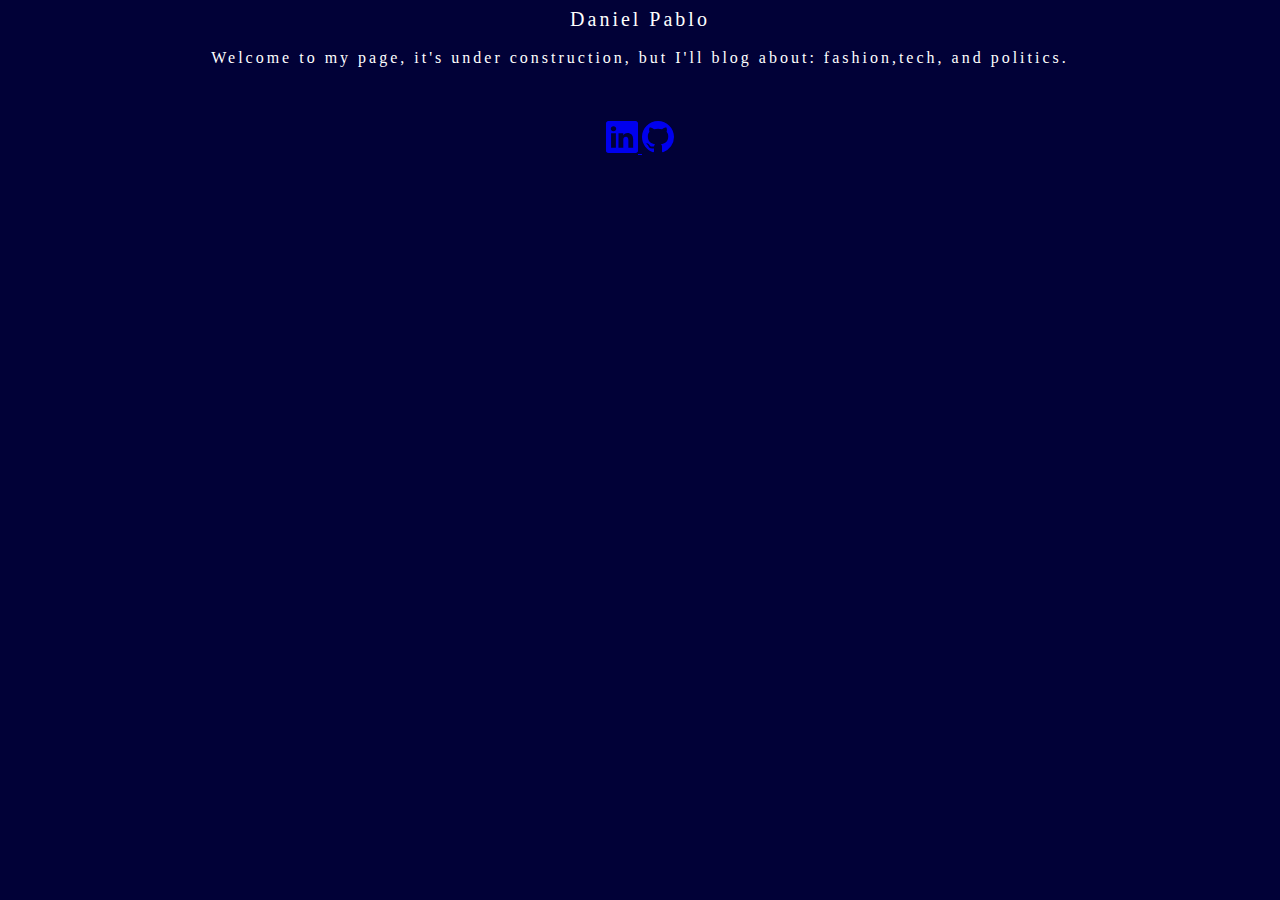
==== index.html @ 352eac9c "Add files via upload" ====
<!DOCTYPE html>

<html>

    <head>
        <meta charset="UTF-8">

        <meta name="viewport" content="width-device-width" initial-scale="1">

        <title>Personal Website</title>

        <!-- Link to Bootstrap CDN-->
        <link href="https://cdn.jsdelivr.net/npm/bootstrap@5.3.0-alpha1/dist/css/bootstrap.min.css" rel="stylesheet" integrity="sha384-GLhlTQ8iRABdZLl6O3oVMWSktQOp6b7In1Zl3/Jr59b6EGGoI1aFkw7cmDA6j6gD" crossorigin="anonymous">

        <!--Link to CSS file for styling-->
        <link rel="stylesheet" href="blog2.css">

    </head>

    <body>
        <div class="container">

            <div class="row-name">
                <div class="col-sm-12">Daniel Pablo</div>

            </div>
            <br>
            

            <div class="row">
                <div class="col-sm-12">
                    <div class="lower">Welcome to my page, it's under construction, but I'll blog about: fashion,tech, and politics.</div>

                </div>
            </div>
            <br></br>
            <br>


            <div class="d-flex justify-content-between ">
                <div class="col-sm">
                    <a href="https://www.linkedin.com/in/daniel-pablo-gallegos-bb1ab9176/" class="mx-3">
                    <svg xmlns="http://www.w3.org/2000/svg" width="32" height="32" fill="currentColor" class="bi bi-linkedin" viewBox="0 0 16 16">
                        <path d="M0 1.146C0 .513.526 0 1.175 0h13.65C15.474 0 16 .513 16 1.146v13.708c0 .633-.526 1.146-1.175 1.146H1.175C.526 16 0 15.487 0 14.854V1.146zm4.943 12.248V6.169H2.542v7.225h2.401zm-1.2-8.212c.837 0 1.358-.554 1.358-1.248-.015-.709-.52-1.248-1.342-1.248-.822 0-1.359.54-1.359 1.248 0 .694.521 1.248 1.327 1.248h.016zm4.908 8.212V9.359c0-.216.016-.432.08-.586.173-.431.568-.878 1.232-.878.869 0 1.216.662 1.216 1.634v3.865h2.401V9.25c0-2.22-1.184-3.252-2.764-3.252-1.274 0-1.845.7-2.165 1.193v.025h-.016a5.54 5.54 0 0 1 .016-.025V6.169h-2.4c.03.678 0 7.225 0 7.225h2.4z"/>
                    </svg>

                    </a>
                

                
                    <a href="https://github.com/dpablo2018" class="mx-3">
                        <svg xmlns="http://www.w3.org/2000/svg" width="32" height="32" fill="currentColor" class="bi bi-github" viewBox="0 0 16 16">
                            <path d="M8 0C3.58 0 0 3.58 0 8c0 3.54 2.29 6.53 5.47 7.59.4.07.55-.17.55-.38 0-.19-.01-.82-.01-1.49-2.01.37-2.53-.49-2.69-.94-.09-.23-.48-.94-.82-1.13-.28-.15-.68-.52-.01-.53.63-.01 1.08.58 1.23.82.72 1.21 1.87.87 2.33.66.07-.52.28-.87.51-1.07-1.78-.2-3.64-.89-3.64-3.95 0-.87.31-1.59.82-2.15-.08-.2-.36-1.02.08-2.12 0 0 .67-.21 2.2.82.64-.18 1.32-.27 2-.27.68 0 1.36.09 2 .27 1.53-1.04 2.2-.82 2.2-.82.44 1.1.16 1.92.08 2.12.51.56.82 1.27.82 2.15 0 3.07-1.87 3.75-3.65 3.95.29.25.54.73.54 1.48 0 1.07-.01 1.93-.01 2.2 0 .21.15.46.55.38A8.012 8.012 0 0 0 16 8c0-4.42-3.58-8-8-8z"/>
                        </svg>

                    </a>
                </div>
            </div>
        </div>

    </body>

</html>
---- blog2.css ----
body{
    background-color: rgb(1, 1, 55);
    color: white;
    
    text-align: center;
    
}

.col-sm-12{
    font-size: 20px;
    letter-spacing: 3px;
}

/*.row{
    display: flex;
    justify-content: space-between;
} */

.lower{
    font-size: 16px;
}
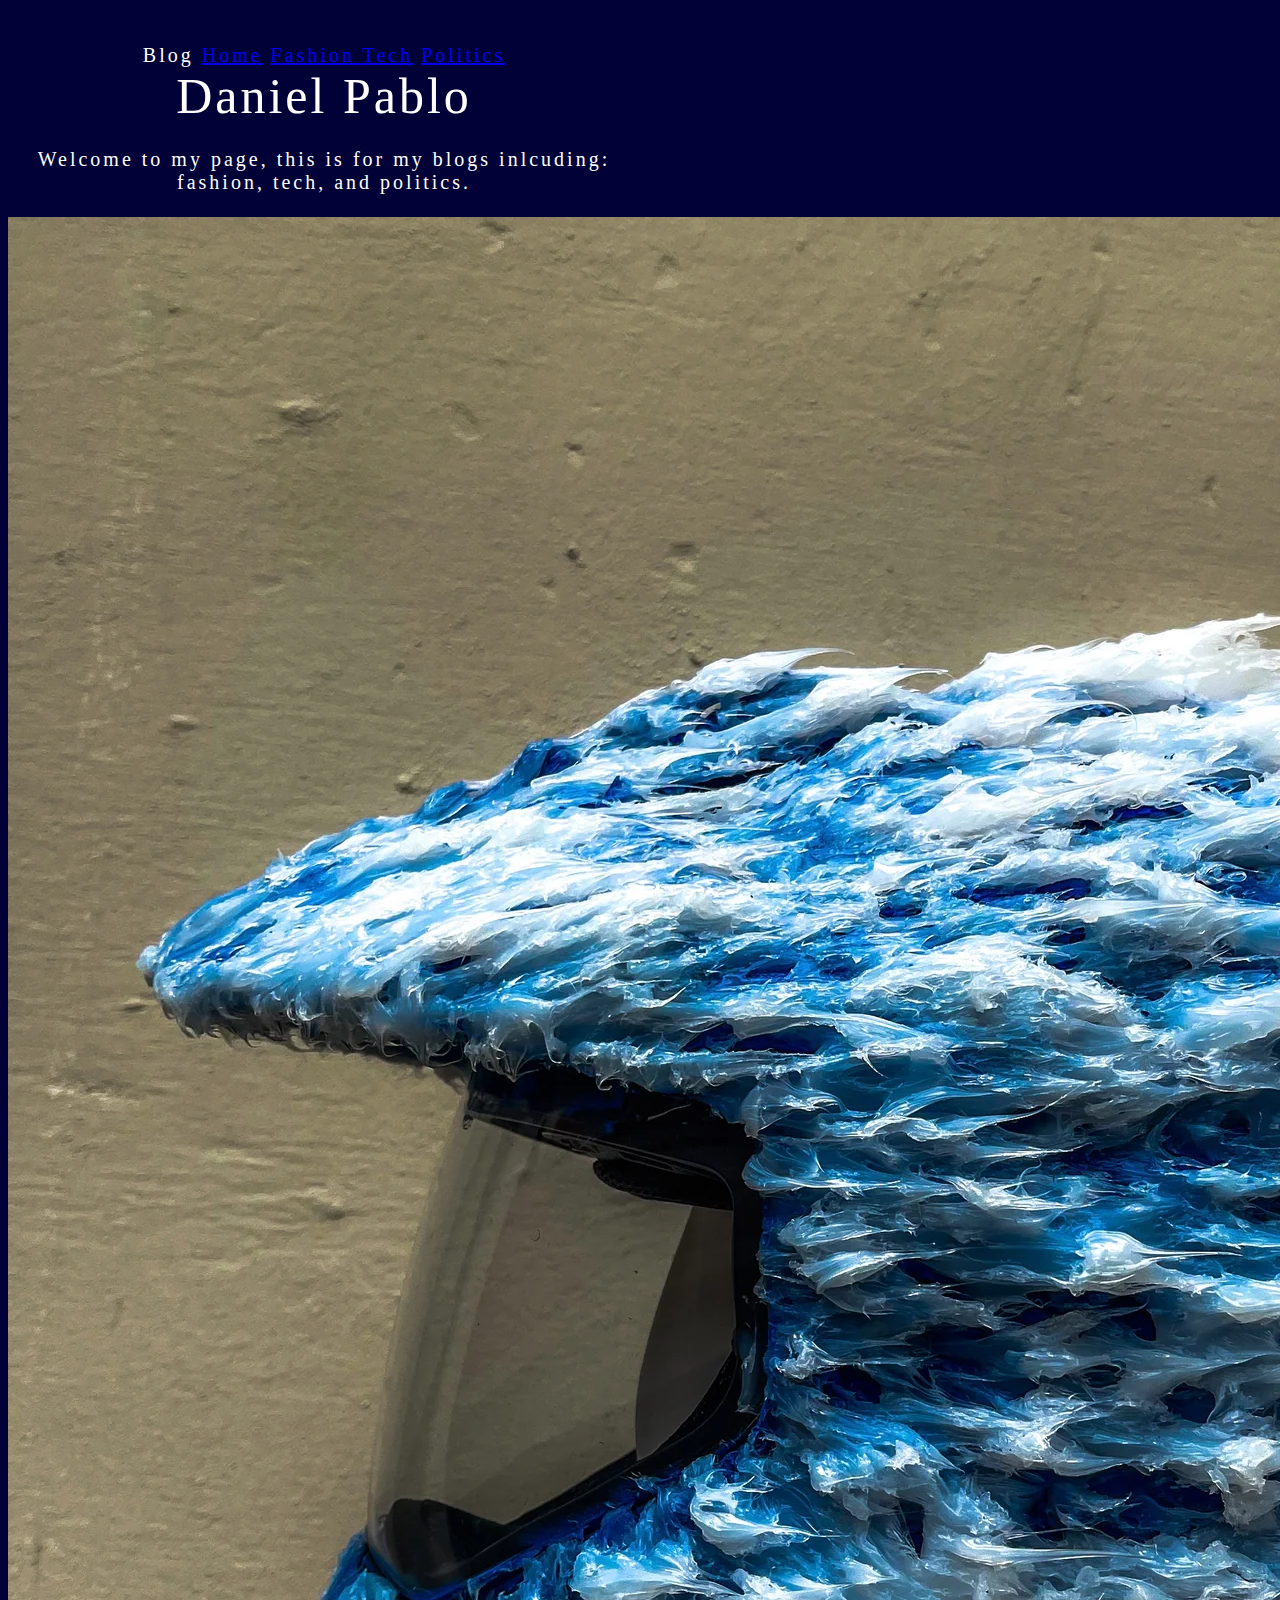
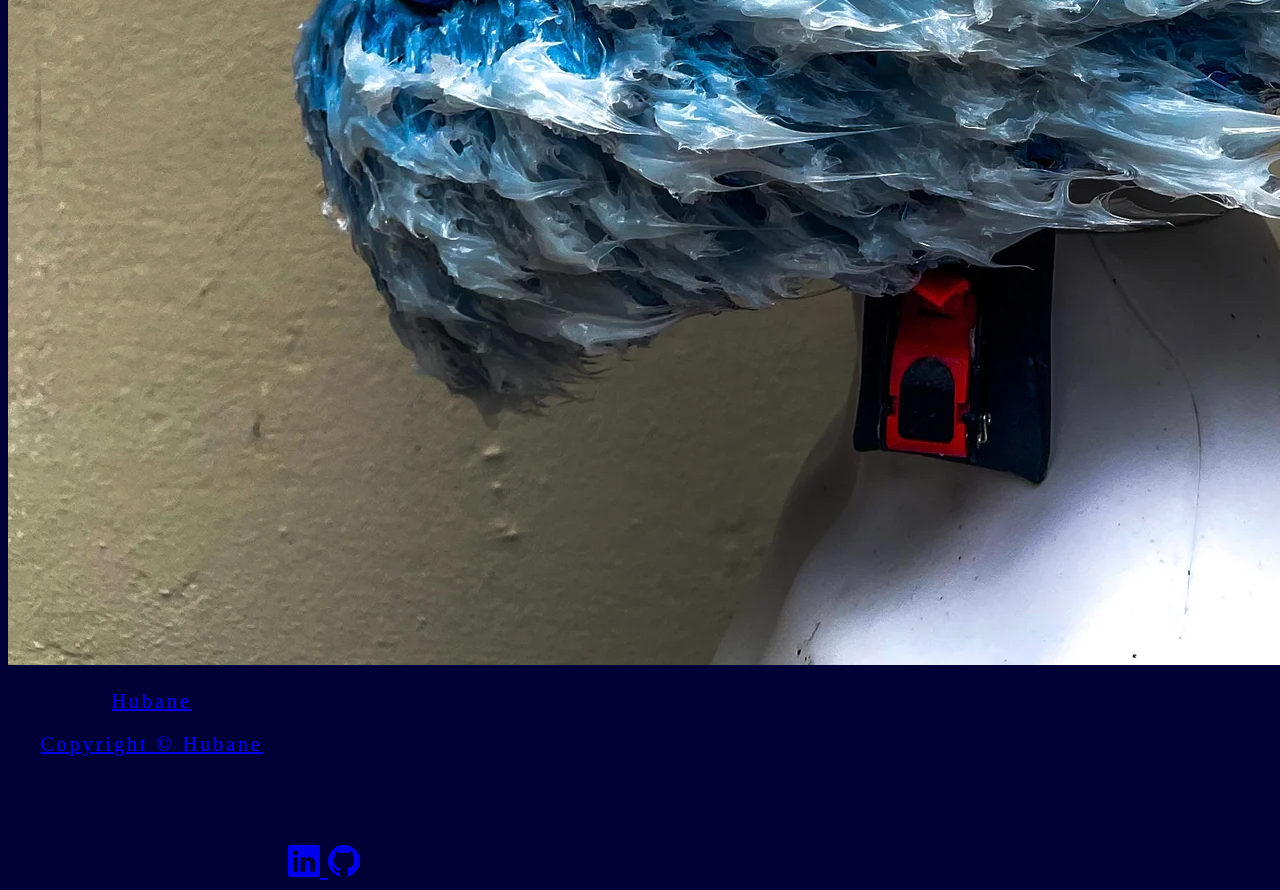
==== commit 98b1ee60: "Add files via upload" ====
--- a/index.html
+++ b/index.html
@@ -1,6 +1,6 @@
 <!DOCTYPE html>
 
-<html>
+<html lang="en">
 
     <head>
         <meta charset="UTF-8">
@@ -18,10 +18,33 @@
     </head>
 
     <body>
+
+
+        <br><br>
+        
         <div class="container">
+            <!--navbar-->
 
+            <nav class="navbar justify-content-center nav-tabs text-light">
+
+                <span class="navbar-brand mb-0 h1 ml-3 text-light">Blog</span>
+
+                <a class="nav-link active bg-secondary" href="index.html">Home</a>
+                
+
+                <a class="nav-link active bg-secondary" href="hubane.html">Fashion </a>
+
+                <a class="nav-link active bg-secondary" href="tech.html">Tech</a>
+
+                <a class="nav-link active bg-secondary" href="politics.html">Politics</a>
+
+
+
+            </nav>
+
+            <!--Just my name and content below-->
             <div class="row-name">
-                <div class="col-sm-12">Daniel Pablo</div>
+                <div class=" yellow col-sm-12">Daniel Pablo</div>
 
             </div>
             <br>
@@ -29,14 +52,37 @@
 
             <div class="row">
                 <div class="col-sm-12">
-                    <div class="lower">Welcome to my page, it's under construction, but I'll blog about: fashion,tech, and politics.</div>
+                    <div class="lower">Welcome to my page, this is for my blogs inlcuding: fashion, tech, and politics. </div>
 
                 </div>
             </div>
+            <br>
+
+            <!-- Card that will lead to other blogs-->
+
+                <div class="justify-content-center">
+                    <a href="hubane.html">
+                        <div class="card bg-secondary mx-auto" style="width: 18rem;">
+
+                            <img src="hubane copy.jpg.webp" class="card-img-top" alt="...">
+                            <div class="card-body">
+                            <p class="card-text text-light">Hubane</p>
+                            <!--HTML page inside card 
+                            <a href="hubane.html">Read More</a>-->
+                            <p>Copyright &copy; Hubane</p>
+                            
+
+                        </div>
+                    </a>
+
+                    
+                </div>
+            
+
             <br></br>
             <br>
 
-
+            <!--Icons with LinkedIn and Github-->
             <div class="d-flex justify-content-between ">
                 <div class="col-sm">
                     <a href="https://www.linkedin.com/in/daniel-pablo-gallegos-bb1ab9176/" class="mx-3">
--- a/blog2.css
+++ b/blog2.css
@@ -3,21 +3,81 @@
     color: white;
     
     text-align: center;
+    letter-spacing: 3px;
     
 }
+
 
 .col-sm-12{
     font-size: 20px;
     letter-spacing: 3px;
 }
 
-/*.row{
-    display: flex;
-    justify-content: space-between;
-} */
-
-.lower{
-    font-size: 16px;
+/*Make Name larger*/
+.yellow{
+    font-size: 50px;
 }
 
 
+
+
+
+
+.blog{
+    justify-content: start;
+}
+
+
+
+
+@media (max-width: 400px) {
+    .container {
+        width: 85%;
+        font-size: 25px;    
+    }
+}
+
+@media (min-width: 401px) and (max-width: 550px) {
+    .container {
+        width: 80%;
+        font-size: 20px;
+    }
+}
+
+@media (min-width: 551px) and (max-width: 767px) {
+    .container {
+        width: 85%;
+        font-size: 20px;
+    }
+}
+
+@media (min-width: 768px) and (max-width: 991px) {
+    .container {
+        width: 85%;
+        font-size: 20px;
+    }
+}
+
+@media (min-width: 992px) and (max-width: 1199px) {
+    .container {
+        width: 85%;
+        font-size: 20px;
+    }
+}
+
+@media (min-width: 1200px) {
+    .container {
+        width: 50%;
+        font-size: 20px;
+    }
+}
+
+
+
+
+
+
+
+
+
+
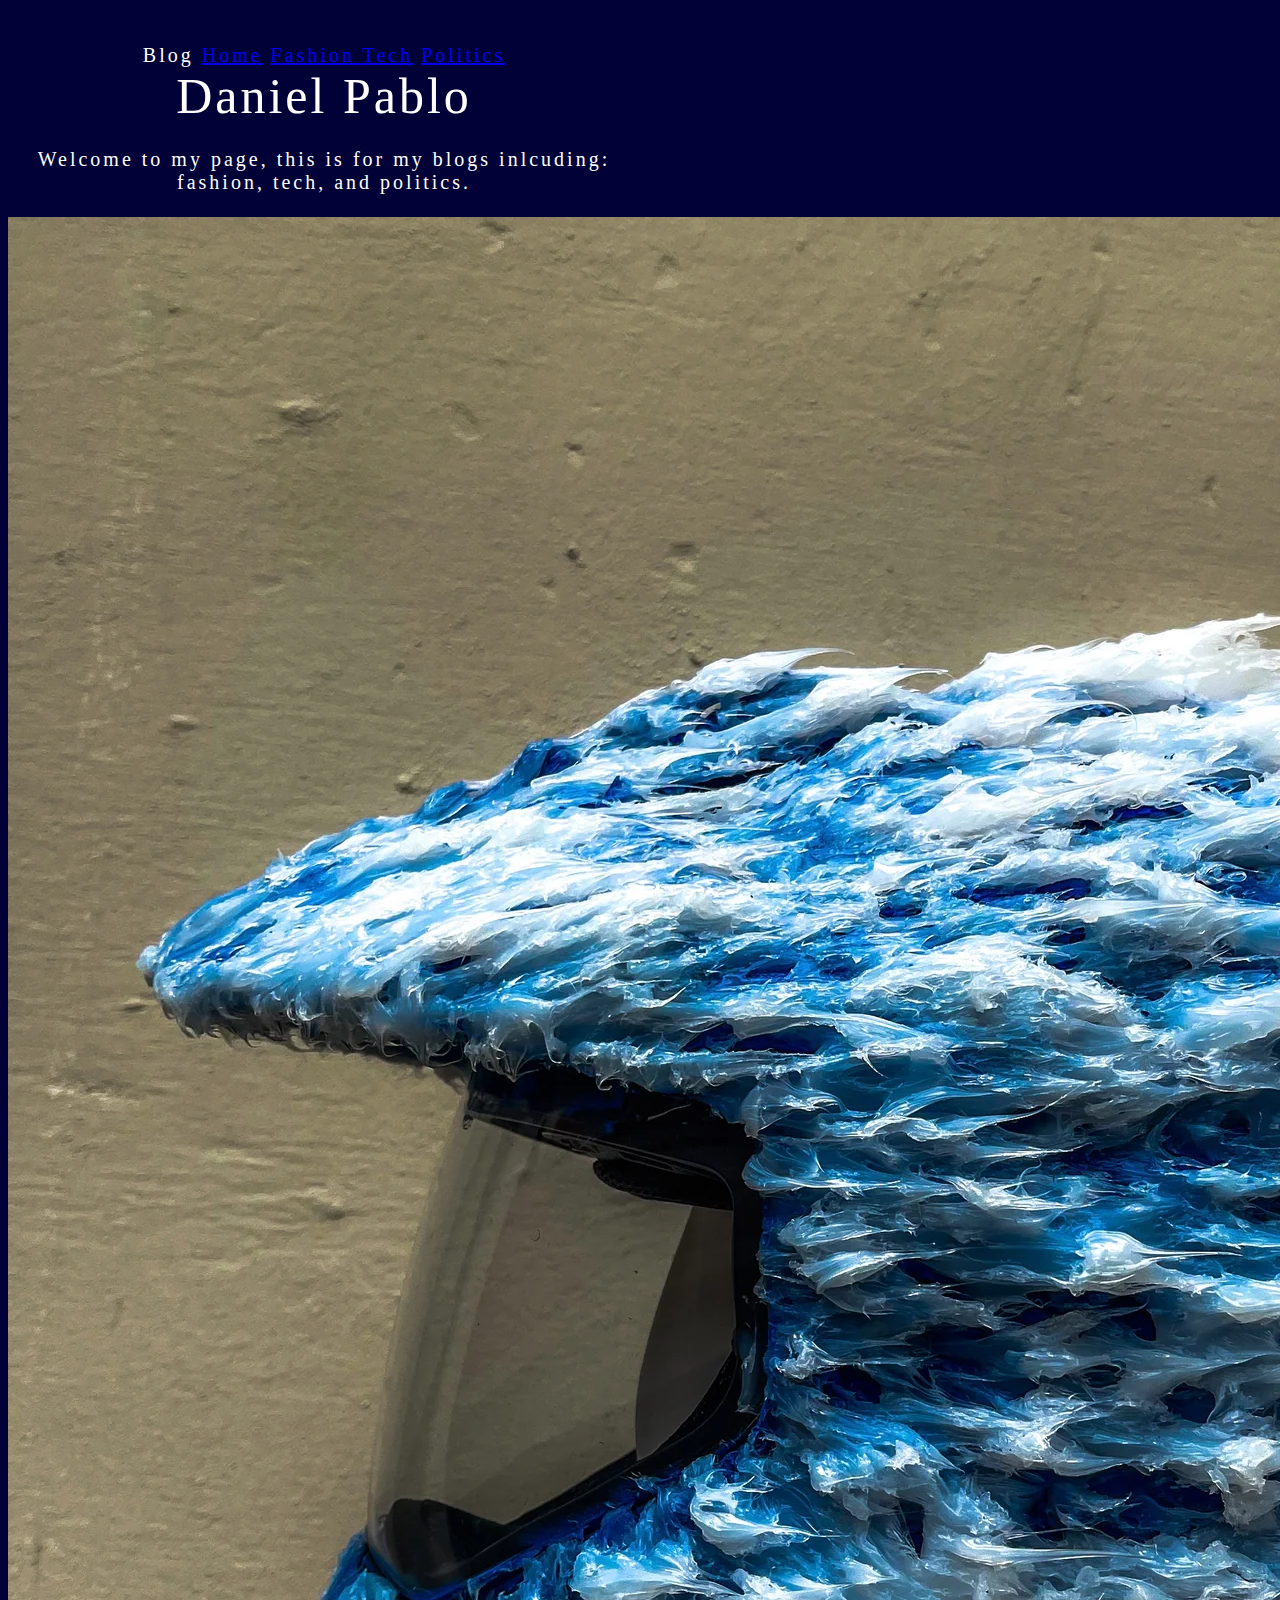
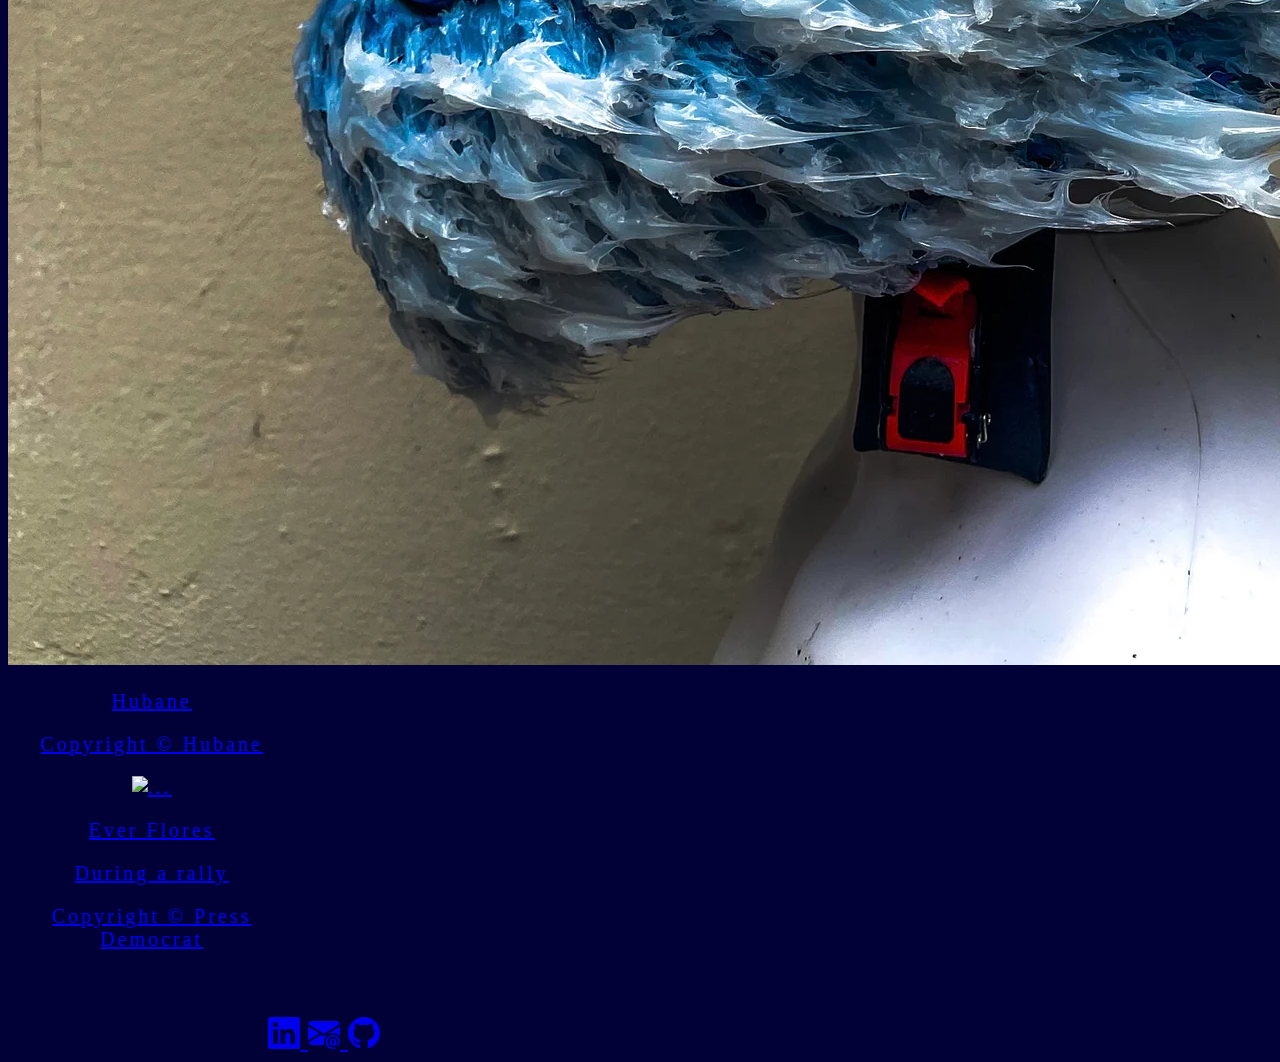
==== commit 6f9687cd: "Add files via upload" ====
--- a/index.html
+++ b/index.html
@@ -23,24 +23,26 @@
         <br><br>
         
         <div class="container">
+            <div class="row">
             <!--navbar-->
 
-            <nav class="navbar justify-content-center nav-tabs text-light">
+                <nav class="navbar justify-content-center nav-tabs text-light">
 
-                <span class="navbar-brand mb-0 h1 ml-3 text-light">Blog</span>
+                    <span class="navbar-brand mb-0 h1 ml-3 text-light">Blog</span>
 
-                <a class="nav-link active bg-secondary" href="index.html">Home</a>
-                
+                    <a class="nav-link active bg-secondary" href="index.html">Home</a>
+                    
 
-                <a class="nav-link active bg-secondary" href="hubane.html">Fashion </a>
+                    <a class="nav-link active bg-secondary" href="hubane.html">Fashion </a>
 
-                <a class="nav-link active bg-secondary" href="tech.html">Tech</a>
+                    <a class="nav-link active bg-secondary" href="tech.html">Tech</a>
 
-                <a class="nav-link active bg-secondary" href="politics.html">Politics</a>
+                    <a class="nav-link active bg-secondary" href="politics.html">Politics</a>
 
 
 
-            </nav>
+                </nav>
+            </div>
 
             <!--Just my name and content below-->
             <div class="row-name">
@@ -60,26 +62,41 @@
 
             <!-- Card that will lead to other blogs-->
 
-                <div class="justify-content-center">
-                    <a href="hubane.html">
-                        <div class="card bg-secondary mx-auto" style="width: 18rem;">
+                <div class="justify-content-center d-flex">
 
-                            <img src="hubane copy.jpg.webp" class="card-img-top" alt="...">
+                    <div class="card bg-secondary mx-auto" style="width: 18rem;">
+                      <a href="hubane.html">
+                        <img src="hubane copy.jpg.webp" class="card-img-top" alt="...">
+                        <div class="card-body">
+                          <p class="card-text text-light">Hubane</p>
+                          <!--HTML page inside card 
+                          <a href="hubane.html">Read More</a>-->
+                          <p>Copyright &copy; Hubane</p>
+                        </div>
+                      </a>
+                    </div>
+                  
+                    <div class="card bg-secondary mx-auto" style="width: 18rem;">
+                        <a href="politics.html">
+                            <img src="ever.jpeg" class="card-img-top" alt="...">
+
                             <div class="card-body">
-                            <p class="card-text text-light">Hubane</p>
-                            <!--HTML page inside card 
-                            <a href="hubane.html">Read More</a>-->
-                            <p>Copyright &copy; Hubane</p>
-                            
+                                <p class="card-text text-light">Ever Flores</p>
+                                
+                                <p class="card-text text-light">During a rally</p>
+                            </div>
 
-                        </div>
-                    </a>
+                            <div class="card-footer">
+                                <p>Copyright &copy; Press Democrat</p>
+                            </div>
+                        </a>
+                    </div>
 
-                    
-                </div>
+                  </div>
+                  
             
 
-            <br></br>
+            <br>
             <br>
 
             <!--Icons with LinkedIn and Github-->
@@ -91,9 +108,17 @@
                     </svg>
 
                     </a>
+
+                    <!--Email Icon, when clicked it will start an email to send to my email  -->
+                    <a target="_blank" href="mailto:@dpablo1916@gmail.com">
+                        <svg xmlns="http://www.w3.org/2000/svg" width="32" height="32" fill="currentColor" class="bi bi-envelope-at-fill" viewBox="0 0 16 16">
+                            <path d="M2 2A2 2 0 0 0 .05 3.555L8 8.414l7.95-4.859A2 2 0 0 0 14 2H2Zm-2 9.8V4.698l5.803 3.546L0 11.801Zm6.761-2.97-6.57 4.026A2 2 0 0 0 2 14h6.256A4.493 4.493 0 0 1 8 12.5a4.49 4.49 0 0 1 1.606-3.446l-.367-.225L8 9.586l-1.239-.757ZM16 9.671V4.697l-5.803 3.546.338.208A4.482 4.482 0 0 1 12.5 8c1.414 0 2.675.652 3.5 1.671Z"/>
+                            <path d="M15.834 12.244c0 1.168-.577 2.025-1.587 2.025-.503 0-1.002-.228-1.12-.648h-.043c-.118.416-.543.643-1.015.643-.77 0-1.259-.542-1.259-1.434v-.529c0-.844.481-1.4 1.26-1.4.585 0 .87.333.953.63h.03v-.568h.905v2.19c0 .272.18.42.411.42.315 0 .639-.415.639-1.39v-.118c0-1.277-.95-2.326-2.484-2.326h-.04c-1.582 0-2.64 1.067-2.64 2.724v.157c0 1.867 1.237 2.654 2.57 2.654h.045c.507 0 .935-.07 1.18-.18v.731c-.219.1-.643.175-1.237.175h-.044C10.438 16 9 14.82 9 12.646v-.214C9 10.36 10.421 9 12.485 9h.035c2.12 0 3.314 1.43 3.314 3.034v.21Zm-4.04.21v.227c0 .586.227.8.581.8.31 0 .564-.17.564-.743v-.367c0-.516-.275-.708-.572-.708-.346 0-.573.245-.573.791Z"/>
+                        </svg>
+                    </a>
                 
 
-                
+                    <!--Github Link-->
                     <a href="https://github.com/dpablo2018" class="mx-3">
                         <svg xmlns="http://www.w3.org/2000/svg" width="32" height="32" fill="currentColor" class="bi bi-github" viewBox="0 0 16 16">
                             <path d="M8 0C3.58 0 0 3.58 0 8c0 3.54 2.29 6.53 5.47 7.59.4.07.55-.17.55-.38 0-.19-.01-.82-.01-1.49-2.01.37-2.53-.49-2.69-.94-.09-.23-.48-.94-.82-1.13-.28-.15-.68-.52-.01-.53.63-.01 1.08.58 1.23.82.72 1.21 1.87.87 2.33.66.07-.52.28-.87.51-1.07-1.78-.2-3.64-.89-3.64-3.95 0-.87.31-1.59.82-2.15-.08-.2-.36-1.02.08-2.12 0 0 .67-.21 2.2.82.64-.18 1.32-.27 2-.27.68 0 1.36.09 2 .27 1.53-1.04 2.2-.82 2.2-.82.44 1.1.16 1.92.08 2.12.51.56.82 1.27.82 2.15 0 3.07-1.87 3.75-3.65 3.95.29.25.54.73.54 1.48 0 1.07-.01 1.93-.01 2.2 0 .21.15.46.55.38A8.012 8.012 0 0 0 16 8c0-4.42-3.58-8-8-8z"/>
